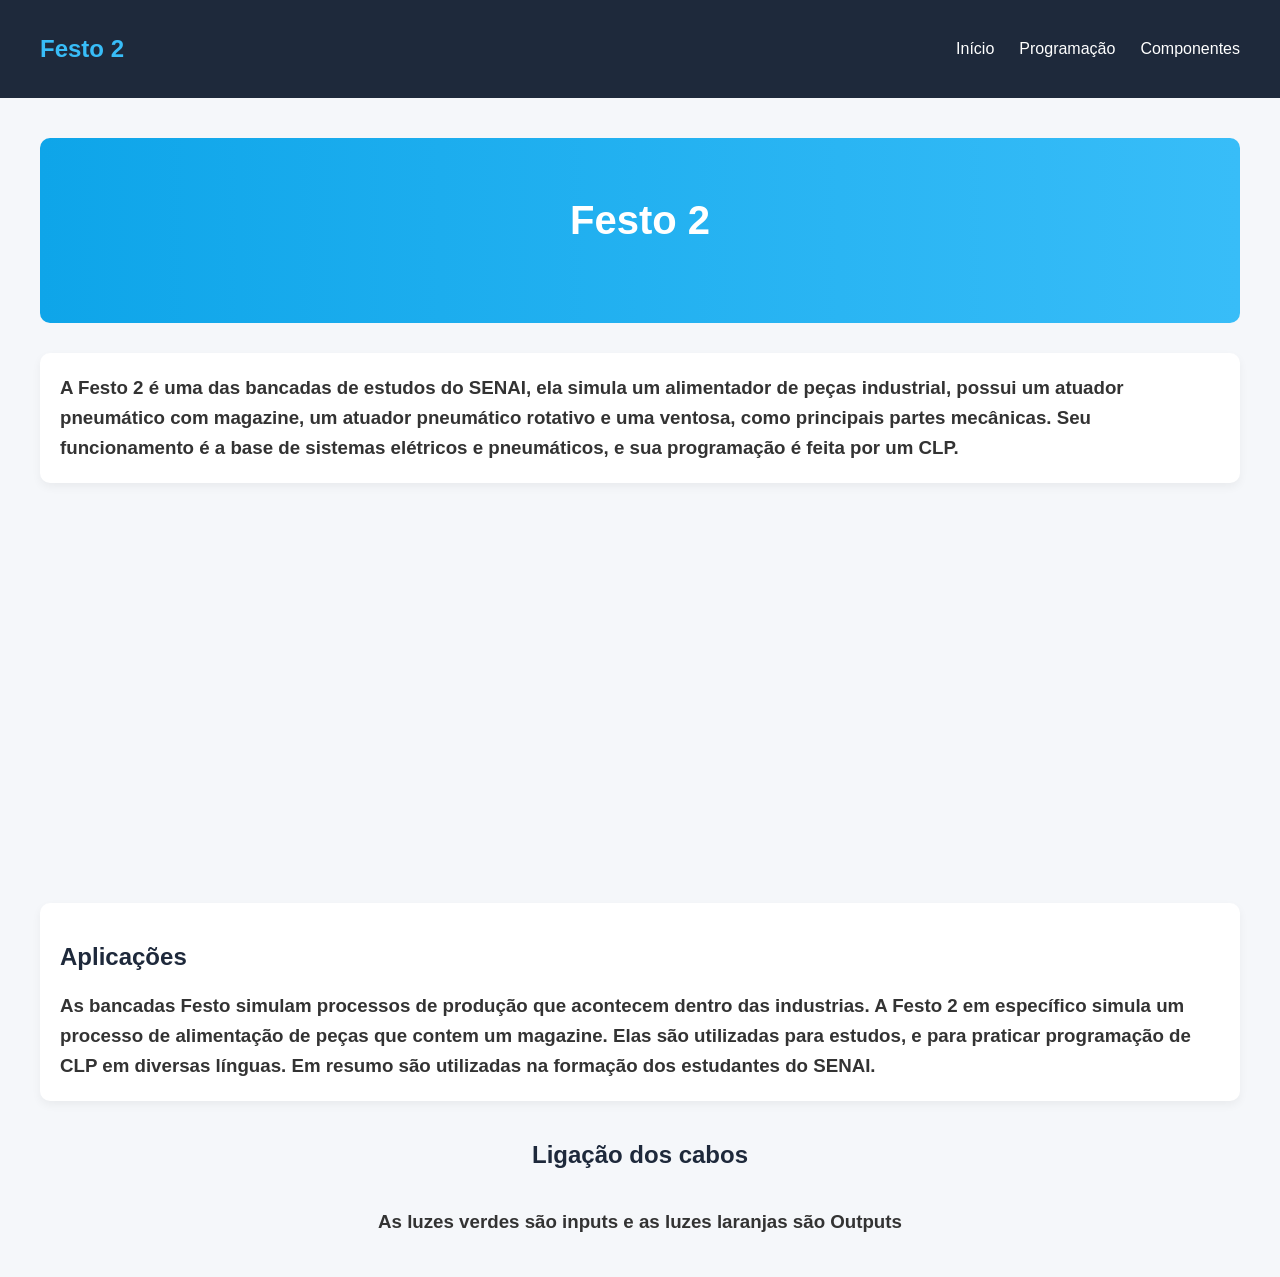
==== index.html @ 700a79d6 "Add files via upload" ====
<!DOCTYPE html>
<html lang="en">
  <head>
    <meta charset="UTF-8" />
    <meta name="viewport" content="width=device-width, initial-scale=1.0" />
    <title>Document</title>
    <link rel="stylesheet" href="style.css" />
  </head>

  <body>
    <header>
      <nav class="navbar">
        <h2 class="logo">Festo 2</h2>
        <ul class="nav-links">
          <li><a href="index.html">Início</a></li>
          <li><a href="programacao.html">Programação</a></li>
          <li><a href="Componentes.html">Componentes</a></li>
        </ul>
      </nav>
    </header>
    <main>
      <div id="main-img">
        <h1>Festo 2</h1>
      </div>
      <div class="main-texto">
        <h3>
          A Festo 2 é uma das bancadas de estudos do SENAI, ela simula um
          alimentador de peças industrial, possui um atuador pneumático com
          magazine, um atuador pneumático rotativo e uma ventosa, como
          principais partes mecânicas. Seu funcionamento é a base de sistemas
          elétricos e pneumáticos, e sua programação é feita por um CLP.
        </h3>
      </div>
      <div class="main-video">
        <iframe
          width="690"
          height="360"
          src="https://www.youtube.com/embed/9AWzWv6XrAY"
          title="FESTO 2"
          frameborder="0"
          allow="accelerometer; autoplay; clipboard-write; encrypted-media; gyroscope; picture-in-picture; web-share"
          referrerpolicy="strict-origin-when-cross-origin"
          allowfullscreen
        ></iframe>
      </div>
      <div class="main-texto">
        <h2>Aplicações</h2>
        <h3>
          As bancadas Festo simulam processos de produção que acontecem dentro
          das industrias. A Festo 2 em específico simula um processo de
          alimentação de peças que contem um magazine. Elas são utilizadas para
          estudos, e para praticar programação de CLP em diversas línguas. Em
          resumo são utilizadas na formação dos estudantes do SENAI.
        </h3>
      </div>
      <div id="main-ligacaoCabos">
        <h2>Ligação dos cabos</h2>
        <img
          id="main-ligacaoCabos-img"
          src="./img/bancada distribuicao leds.jpeg"
          alt=""
        />
        <h3>As luzes verdes são inputs e as luzes laranjas são Outputs</h3>
      </div>
    </main>
  </body>
</html>
---- style.css ----
/* RESET */
* {
  margin: 0;
  padding: 0;
  box-sizing: border-box;
  font-family: Arial, Helvetica, sans-serif;
}

/* BODY */
body {
  background-color: #f5f7fa;
  color: #333;
}

/* HEADER */
header {
  background-color: #1e293b;
  padding: 15px 40px;
}

.navbar {
  display: flex;
  justify-content: space-between;
  align-items: center;
}

.logo {
  color: #38bdf8;
}

.nav-links {
  list-style: none;
  display: flex;
  gap: 25px;
}

.nav-links a {
  text-decoration: none;
  color: white;
  transition: 0.3s;
  font-weight: 500;
}

.nav-links a:hover {
  color: #38bdf8;
}

/* MAIN */
main {
  padding: 40px;
}

/* TITULOS */
h1 {
  font-size: 2.5rem;
  margin-bottom: 20px;
}

h2 {
  margin: 20px 0;
  color: #1e293b;
}

h3,
h4 {
  line-height: 1.6;
}

/* IMAGEM PRINCIPAL */
#main-img {
  background: linear-gradient(to right, #0ea5e9, #38bdf8);
  color: white;
  padding: 60px;
  border-radius: 10px;
  text-align: center;
  margin-bottom: 30px;
}

/* TEXTOS */
.main-texto {
  margin-bottom: 30px;
  background: white;
  padding: 20px;
  border-radius: 10px;
  box-shadow: 0 4px 10px rgba(0, 0, 0, 0.05);
}

/* VIDEO */
.main-video {
  display: flex;
  justify-content: center;
  margin: 30px 0;
}

/* IMAGENS */
img {
  max-width: 100%;
  border-radius: 10px;
}

#main-ligacaoCabos-img {
  width: 50%;
  max-width: 444px;
  min-width: 300px;
}

.main-entradas {
  width: 80%;
  height: 90%;

  display: flex;
  justify-content: center;
  align-items: center;
  flex-direction: column;
  padding: 8px;
}
.main-img {
  width: 80%;
  height: 70%;
  max-width: 764px;
}

#all-main-program {
  width: 100vw;
  height: 70vh;
  display: flex;
  justify-content: center;
  align-items: center;
  flex-direction: column;
  margin-top: 120px;
}

/* SEÇÕES */
#main-ligacaoCabos,
#main-entradas {
  margin-top: 40px;
  text-align: center;
}

/* COMPONENTES */
#main-img_txt {
  display: flex;
  gap: 30px;
  align-items: center;
  margin-bottom: 40px;
}

#main-img_txt img {
  width: 50%;
}

#txt {
  font-size: 1.1rem;
}

/* GRID COMPONENTES */
#sec-img_informative {
  display: grid;
  grid-template-columns: repeat(auto-fit, minmax(300px, 1fr));
  gap: 30px;
}

.img_txt {
  background: white;
  border-radius: 12px;
  overflow: hidden;
  box-shadow: 0 5px 15px rgba(0, 0, 0, 0.08);
  transition: 0.3s;
}

.img_txt:hover {
  transform: translateY(-5px);
}

.img_txt img {
  width: 100%;
}

.informative-txt {
  padding: 15px;
}

/* RESPONSIVO */
@media (max-width: 768px) {
  #main-img_txt {
    flex-direction: column;
  }

  .nav-links {
    flex-direction: column;
    gap: 10px;
  }
}
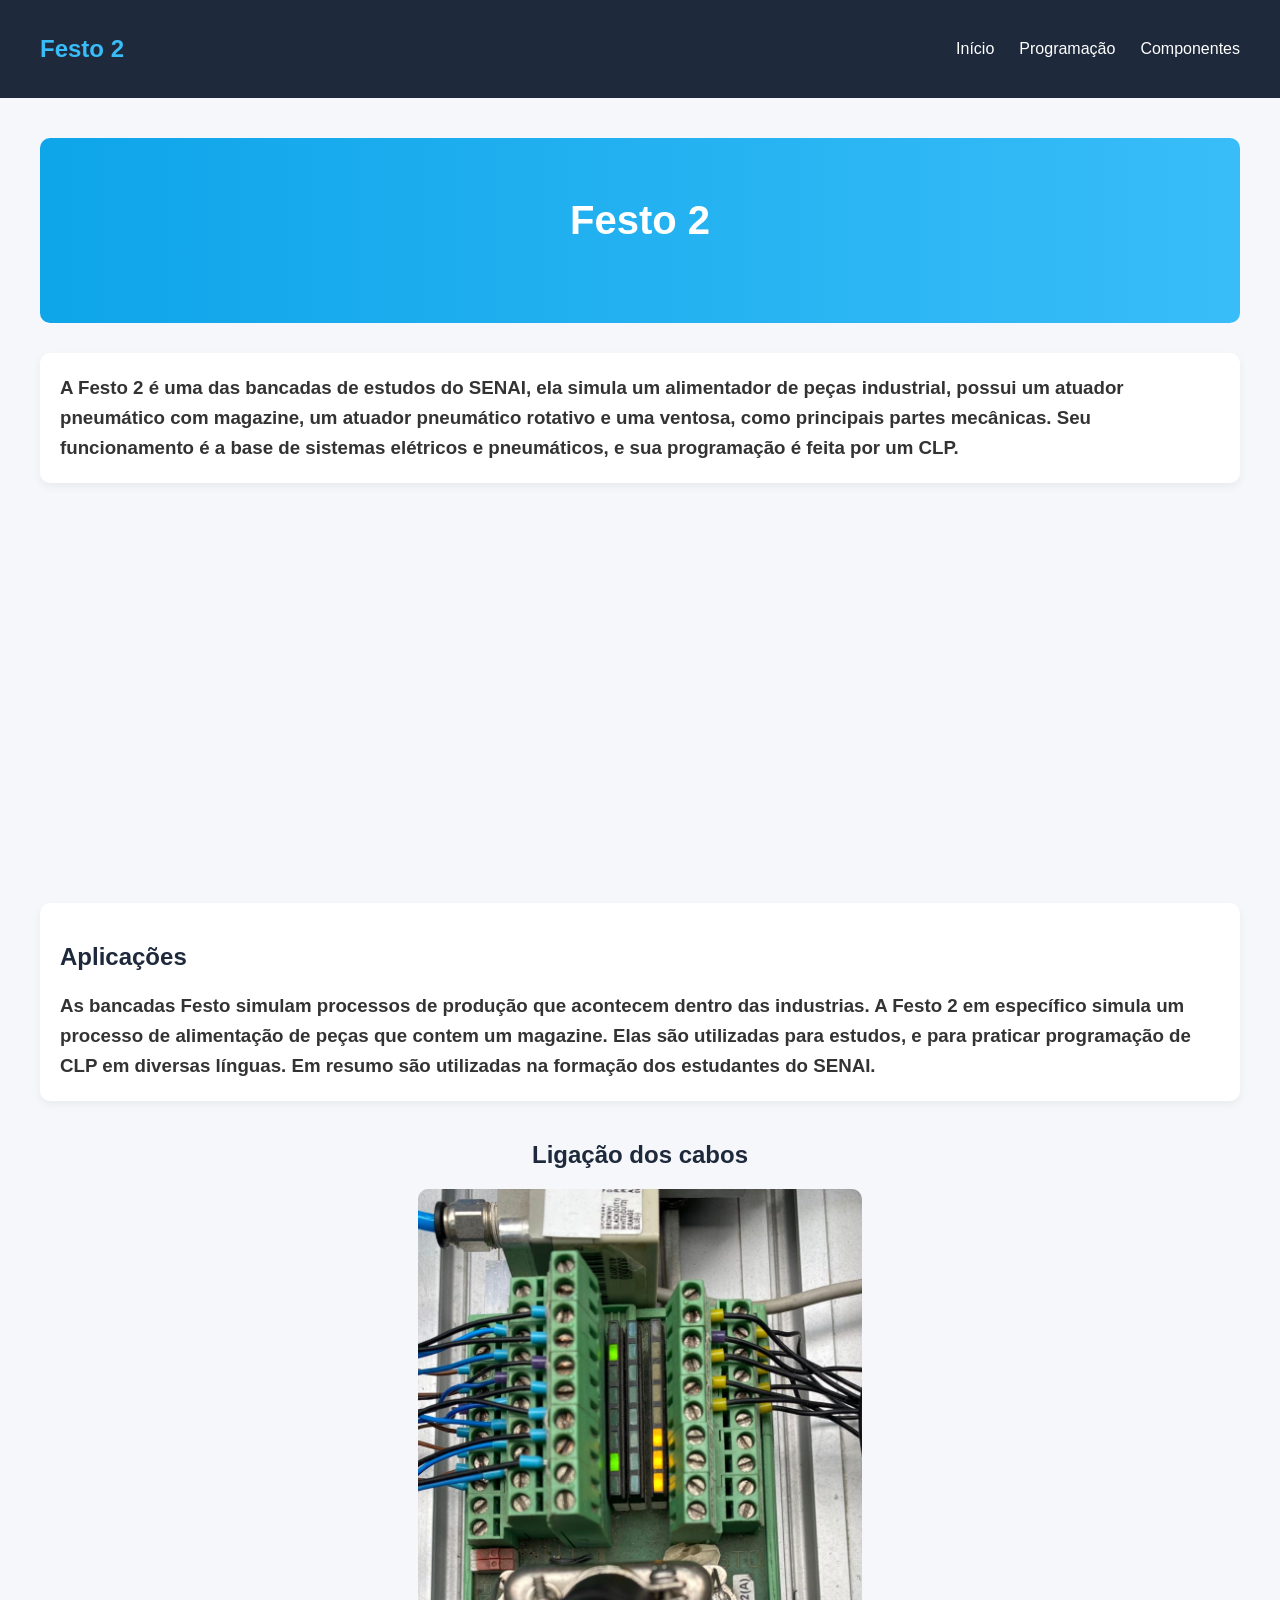
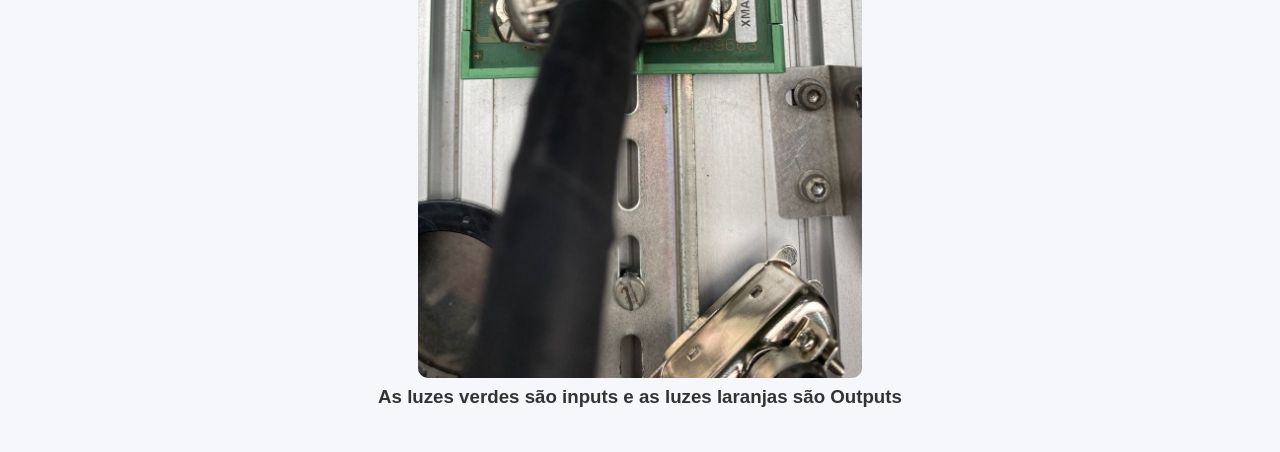
==== commit f9960b7d: "Fix HTML encoding issues in index.html" ====
--- a/index.html
+++ b/index.html
@@ -13,7 +13,7 @@
         <h2 class="logo">Festo 2</h2>
         <ul class="nav-links">
           <li><a href="index.html">Início</a></li>
-          <li><a href="programacao.html">Programação</a></li>
+          <li><a href="Programacao.html">Programação</a></li>
           <li><a href="Componentes.html">Componentes</a></li>
         </ul>
       </nav>
